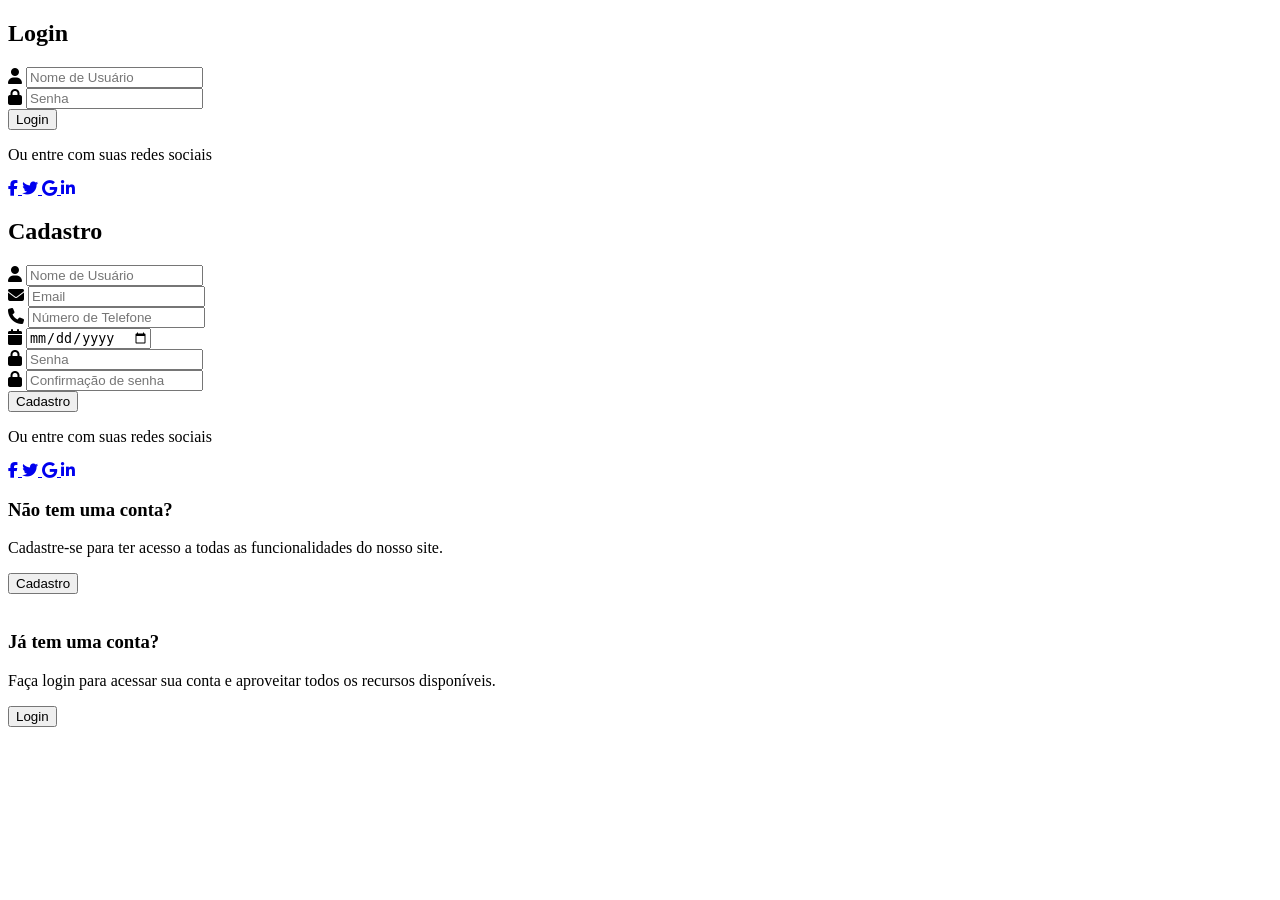
==== form/index.html @ 5ee8d2a7 "Create index.html" ====
<!DOCTYPE html>
<html lang="pt-BR">
<head>
    <meta charset="UTF-8">
    <meta name="viewport" content="width=device-width, initial-scale=1.0">
    <title>Formulário</title>
    <link rel="stylesheet" href="resposta.css">
    <link rel="stylesheet" href="style.css">
    <!-- Importando Font Awesome -->
  <link rel="stylesheet" href="https://cdnjs.cloudflare.com/ajax/libs/font-awesome/6.4.0/css/all.min.css">
</head>
<body>
    <div class="container">
        <!--Formulário-->
        <div class="form-container">
            <div class="login-cadastro">
                <!--Formulário de Login-->
                <form action ="" class="sign-in-form">
                    <h2 class="title">Login</h2>
                    <div class="input-field">
                        <i class="fa-solid fa-user"></i>
                        <input type="text" placeholder="Nome de Usuário">
                    </div>
                    <div class="input-field">
                        <i class="fa-solid fa-lock"></i>
                        <input type="password" placeholder="Senha">
                    </div>
                    <input type="submit" value="Login" class="btn solid">
                    <p class="social-text">Ou entre com suas redes sociais</p>
                    <div class="social-media">
                        <a href="#" class="social-icon">
                            <i class="fab fa-facebook-f"></i>
                        </a>
                        <a href="#" class="social-icon">
                            <i class="fab fa-twitter"></i>
                        </a>
                        <a href="#" class="social-icon">
                            <i class="fab fa-google"></i>
                        </a>
                        <a href="#" class="social-icon">
                            <i class="fab fa-linkedin-in"></i>
                        </a>
                    </div>
                </form>

                <!--Formulário de Cadastro-->
                <form action ="" class="sign-up-form">
                    <h2 class="title">Cadastro</h2>

                    <div class="input-field">
                        <i class="fa-solid fa-user"></i>
                        <input type="text" placeholder="Nome de Usuário">
                    </div>
                    <div class="input-field">
                        <i class="fa-solid fa-envelope"></i>
                        <input type="email" placeholder="Email">
                    </div>
                    <div class="input-field">
                        <i class="fa-solid fa-phone"></i>
                        <input type="tel" placeholder="Número de Telefone">
                    </div>
                    <div class="input-field">
                        <i class="fa-solid fa-calendar"></i>
                        <input type="date" placeholder="Data de nascimento">
                    </div>
                    <div class="input-field">
                        <i class="fa-solid fa-lock"></i>
                        <input type="password" placeholder="Senha">
                    </div>
                    <div class="input-field">
                        <i class="fa-solid fa-lock"></i>
                        <input type="password" placeholder="Confirmação de senha">
                    </div>
                    <input type="submit" value="Cadastro" class="btn">
                    
                    <p class="social-text">Ou entre com suas redes sociais</p>
                    <div class="social-media">
                        <a href="#" class="social-icon">
                            <i class="fab fa-facebook-f"></i>
                        </a>
                        <a href="#" class="social-icon">
                            <i class="fab fa-twitter"></i>
                        </a>
                        <a href="#" class="social-icon">
                            <i class="fab fa-google"></i>
                        </a>
                        <a href="#" class="social-icon">
                            <i class="fab fa-linkedin-in"></i>
                        </a>
                    </div>
                </form>

            </div>
        </div>

        <!--Paineis-->
        <div class="panels-container">
            <!--Painel da esquerda-->
            <div class="panel left-panel">
                <div class="content">
                    <h3>Não tem uma conta?</h3>
                    <p>Cadastre-se para ter acesso a todas as funcionalidades do nosso site.</p>
                    <button class="btn transparent" id="sign-up-btn">Cadastro</button>
                </div>
                <img src="cat.png" class="image" alt="">
            </div>

            <!--Painel da direita-->
            <div class="panel right-panel">
                <div class="content">
                    <h3>Já tem uma conta?</h3>
                    <p>Faça login para acessar sua conta e aproveitar todos os recursos disponíveis.</p>
                    <button class="btn transparent" id="sign-in-btn">Login</button>
                </div>
                <img src="cat2.png" class="image" alt="">
            </div>
        </div>
    </div>
</body>
<script src="index.js"></script>
</html>

<!--Aprendizado
Site de ícones: https://fontawesome.com/icons
Obs: Importe <link rel="stylesheet" href="https://cdnjs.cloudflare.com/ajax/libs/font-awesome/6.4.0/css/all.min.css">

<form> → Cria um formulário e empacota esses dados e os envia pra um servidor ou um endereço de processamento na web.

value → Atributo que define o valor de um elemento, como o texto exibido em um botão ou o valor de um campo de entrada.

action="" → define pra onde os dados do formulário vão ser enviados quando o usuário clicar em "submit".
Se está vazio (""), significa que o formulário não tem destino definido ainda. Normalmente você colocaria aqui uma URL ou um arquivo PHP, tipo action="login.php".
Com vazio, ele só recarrega a mesma página.

"#" no <a href="#" class="social-icon"> e outros → o # sozinho não aponta pra lugar nenhum específico, ele só “volta pro topo da página” ou não faz nada.
É usado como placeholder quando você ainda não tem o link real.
Também pode ser usado quando o link vai ser controlado por JavaScript (por exemplo, abrir um modal ou executar uma função).
-->
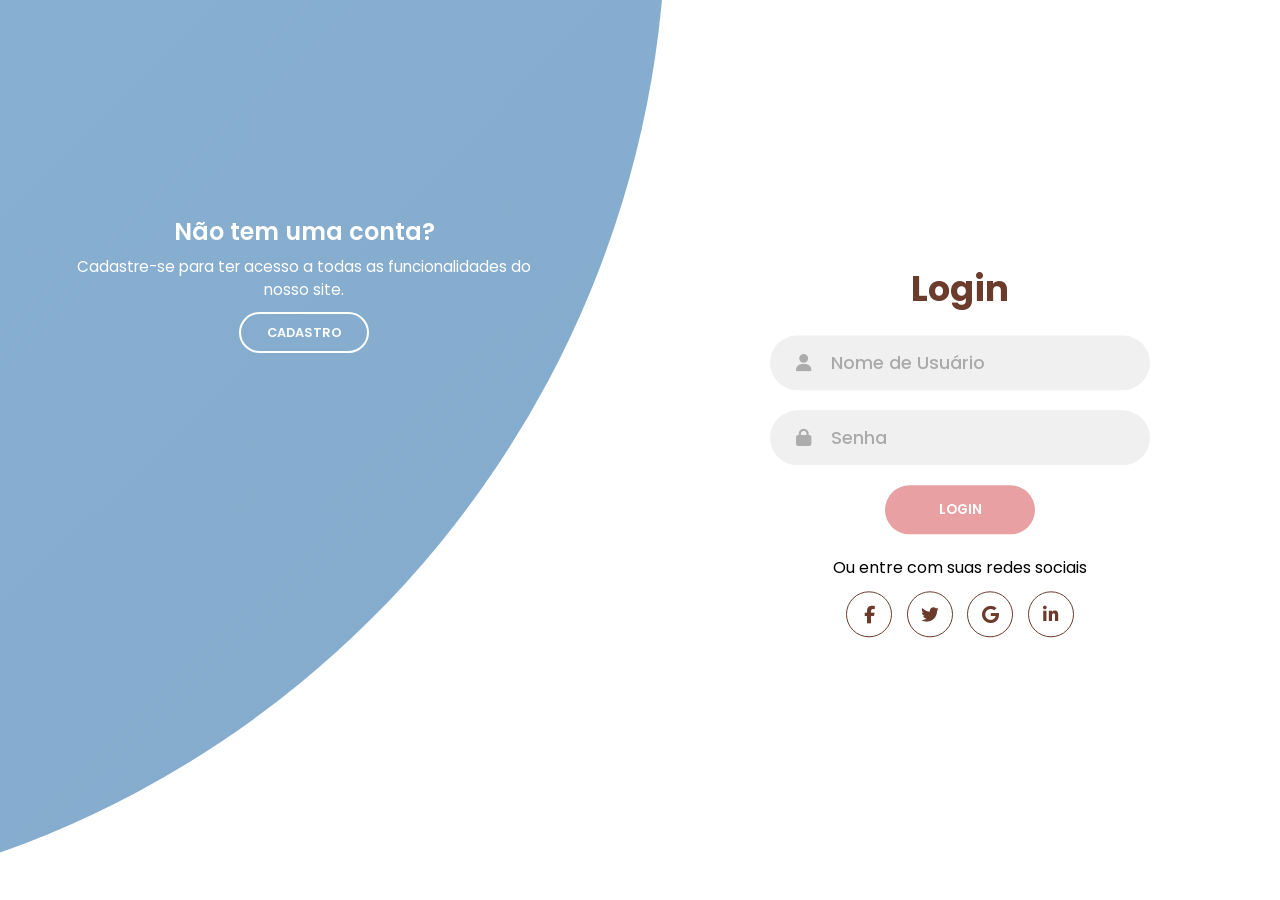
==== commit a82e885e: "Update index.html" ====
--- a/form/index.html
+++ b/form/index.html
@@ -15,15 +15,15 @@
         <div class="form-container">
             <div class="login-cadastro">
                 <!--Formulário de Login-->
-                <form action ="" class="sign-in-form">
+                <form  class="sign-in-form">
                     <h2 class="title">Login</h2>
                     <div class="input-field">
                         <i class="fa-solid fa-user"></i>
-                        <input type="text" placeholder="Nome de Usuário">
+                        <input type="text" name="usuario" placeholder="Nome de Usuário">
                     </div>
                     <div class="input-field">
                         <i class="fa-solid fa-lock"></i>
-                        <input type="password" placeholder="Senha">
+                        <input type="password" name="senha" placeholder="Senha">
                     </div>
                     <input type="submit" value="Login" class="btn solid">
                     <p class="social-text">Ou entre com suas redes sociais</p>
@@ -44,32 +44,32 @@
                 </form>
 
                 <!--Formulário de Cadastro-->
-                <form action ="" class="sign-up-form">
+                <form method="POST" class="sign-up-form">
                     <h2 class="title">Cadastro</h2>
 
                     <div class="input-field">
                         <i class="fa-solid fa-user"></i>
-                        <input type="text" placeholder="Nome de Usuário">
+                        <input type="text" name="usuario" placeholder="Nome de Usuário">
                     </div>
                     <div class="input-field">
                         <i class="fa-solid fa-envelope"></i>
-                        <input type="email" placeholder="Email">
+                        <input type="email" name="email" placeholder="Email">
                     </div>
                     <div class="input-field">
                         <i class="fa-solid fa-phone"></i>
-                        <input type="tel" placeholder="Número de Telefone">
+                        <input type="tel" name="telefone" placeholder="Número de Telefone">
                     </div>
                     <div class="input-field">
                         <i class="fa-solid fa-calendar"></i>
-                        <input type="date" placeholder="Data de nascimento">
+                        <input type="date" name="nascimento" placeholder="Data de nascimento">
                     </div>
                     <div class="input-field">
                         <i class="fa-solid fa-lock"></i>
-                        <input type="password" placeholder="Senha">
+                        <input type="password" name="senha" placeholder="Senha">
                     </div>
                     <div class="input-field">
                         <i class="fa-solid fa-lock"></i>
-                        <input type="password" placeholder="Confirmação de senha">
+                        <input type="password" name="confirmacao" placeholder="Confirmação de senha">
                     </div>
                     <input type="submit" value="Cadastro" class="btn">
                     
@@ -116,13 +116,15 @@
             </div>
         </div>
     </div>
+<script src="index.js"></script>
 </body>
-<script src="index.js"></script>
 </html>
 
 <!--Aprendizado
 Site de ícones: https://fontawesome.com/icons
 Obs: Importe <link rel="stylesheet" href="https://cdnjs.cloudflare.com/ajax/libs/font-awesome/6.4.0/css/all.min.css">
+
+name="" → Identificação dos dados enviados  
 
 <form> → Cria um formulário e empacota esses dados e os envia pra um servidor ou um endereço de processamento na web.
 
--- a/form/resposta.css
+++ b/form/resposta.css
@@ -0,0 +1,131 @@
+/*aplique essas regras apenas quando a tela tiver até 870px de largura (pc)*/
+@media (max-width: 870px){
+    .container{
+        min-height: 800px;
+        height: 100vh;
+    }
+    .login-cadastro{
+        width: 100%;
+        top: 95%;
+        transform: translate(-50%, -100%);
+        transition: 1s 0.8s ease-in-out;
+    }
+
+    .login-cadastro,
+    .container.sign-up-mode .login-cadastro{
+        left: 50%;
+    }
+
+    .panels-container{
+        grid-template-columns: 1fr;
+        grid-template-rows: 1fr 2fr 1fr;
+    }
+
+    .panel{
+        flex-direction: row;
+        justify-content: space-around;
+        align-items: center;
+        padding: 2.5rem 8%;
+        grid-column: 1/2;
+    }
+    .left-panel{
+        grid-row: 1/2;
+    }
+
+    .right-panel{
+        grid-row: 3/4;
+    }
+
+    .image{
+        width: 200%;
+        transition: transform 0.9s ease-in-out;
+        transition-delay: 0.6s;
+    }
+
+    .panel .content{
+        padding-right: 15%;
+        transition: transform 0.9s ease-in-out;
+        transition-delay: 0.8s;
+    }
+
+    .panel h3{
+        font-size: 1.2rem;
+    }
+
+    .panel p{
+        font-size: 0.7rem;
+        padding: 0.5rem 0;
+    }
+
+    .btn.transparent{
+        width: 110px;
+        height: 35px;
+        font-size: 0.7rem;
+    }
+
+    .container::before{
+        width: 1500px;
+        height: 1500px;
+        left: 30%;
+        bottom: 68%;
+        transform: translateX(-50%);
+        right:  initial;
+        top: initial;
+        transition: 2s ease-in-out;
+    }
+
+    .container.sign-up-mode::before{
+        transform: translate(-50%, 50%);
+        bottom: 32%;
+        right: initial;
+    }
+
+    .container.sign-up-mode .right-panel .image,
+    .container.sign-up-mode .right-panel .content{
+        transform: translateY(0%);
+    }
+
+    .container.sign-up-mode .left-panel .image,
+    .container.sign-up-mode .left-panel .content{
+        transform: translateY(-300px);
+    }
+
+    .right-panel .image, 
+    .right-panel .content{
+        transform: translateY(300px);
+    }
+
+    .container  .sign-up-mode .login-cadastro{
+        top: 5%;
+        transform: translate(-50%, 0);
+    }
+}
+
+/*esses aqui pra tablet, celular*/
+@media (max-width: 570px){
+    .form{
+        padding: 0 1.5rem;
+    }
+
+    .image{
+        display: none;
+    }
+
+    .panel .content{
+        padding: 0.5rem 1rem;
+    }
+
+    .container{
+        padding: 1.5rem;
+    }
+
+    .container::before{
+        bottom: 72%;
+        left: 50%;
+    }
+
+    .container.sign-up-mode::before{
+        bottom: 28%;
+        left: 50%;
+    }
+}
--- a/form/style.css
+++ b/form/style.css
@@ -0,0 +1,281 @@
+@import url('https://fonts.googleapis.com/css2?family=Poppins:wght@200;300;400;500;600;700&display=swap');
+
+/* @import → é uma regra do CSS usada pra importar recursos externos, como fontes ou outros arquivos CSS. */
+
+*{
+    font-family: 'Poppins', sans-serif;
+    padding: 0;
+    margin: 0;
+    box-sizing: border-box;
+    /* O navegador passa a calcular o tamanho incluindo conteúdo + padding + border dentro da largura/altura definida. */
+}
+
+.container{
+    position: relative;
+    width:100%;
+    background: #fff;
+    min-height: 100vh;
+    overflow: hidden;
+    /*position: relative; = Isso significa que elementos filhos com position: absolute vão se posicionar em relação a ele. */
+    /*min-height: 100vh; = garante que o container tenha pelo menos a altura da tela inteira, mesmo se o conteúdo for pequeno.*/
+    /*vh = viewport height (altura da janela do navegador).*/
+    /*overflow: hidden; = Esconde qualquer conteúdo que ultrapasse os limites do container.*/
+}
+
+.form-container{
+    position:  absolute;
+    width: 100%;
+    height: 100%;
+    top: 0;
+    left: 0;
+}
+
+.login-cadastro{
+    position: absolute;
+    top: 50%;
+    left: 75%;
+    transform: translate(-50%, -50%);
+    width: 50%;
+    transition: 1s 0.7s ease-in-out; /*Duração, atraso antes de começar, tipo de animação (acelera e dps desacelera)*/
+    display: grid;
+    grid-template-columns: 1fr; /*1fr significa “uma coluna que ocupa todo o espaço disponível”.*/
+    z-index: 5; /*Define a ordem de empilhamento, qnt maior mais pra cima*/
+    /*transform: translate(-50%, -50%); = centraliza*/
+    /* move a caixa metade da sua própria largura e altura pra trás, fazendo o centro da caixa ficar exatamente nesse ponto.*/
+    /* com translate (Que move X e Y): o centro fica no meio, sem ficaria o canto no meio (Só com top e left)*/
+}
+
+form{
+    display: flex;
+    align-items: center;
+    justify-content: center;
+    flex-direction: column;
+    padding: 0rem 5rem; /*0rem = Em cima e embaixo, 5rem = nas laterais*/ /*rem = root em, Ele é relativo ao tamanho da fonte do elemento raiz da página (normalmente o <html>).*/
+    transition: all 0.2s 0.7s; /*all = “Anime todas as propriedades que mudarem e que sejam animáveis.”*/
+    overflow: hidden;
+    grid-column: 1/2; /*ocupa só a primeira coluna.*/
+    grid-row: 1/2; /*ocupa só a primeira linha.*/
+}
+
+form.sign-in-form{
+    z-index: 2;
+}
+
+form.sign-up-form{
+    z-index: 1;
+    opacity: 0;
+}
+
+.title{
+    font-size: 2.2rem;
+    color: #6b3b2b;
+    margin-bottom: 10px;
+}
+
+.input-field{
+    max-width: 380px;
+    width: 100%;
+    background-color: #f0f0f0;
+    height: 55px;
+    margin: 10px 0;
+    border-radius: 55px;
+    display: grid;
+    grid-template-columns: 15% 85%;
+    position: relative;
+    padding: 0 0.4rem;
+}
+
+.input-field i{
+    text-align: center;
+    line-height: 55px;
+    color: #acacac;
+    transition: 0.5s;
+    font-size: 1.1rem;
+}
+
+.input-field input{
+    background: none;
+    outline: none;
+    border: none;
+    line-height: 1;
+    font-weight: 600;
+    font-size: 1.1rem;
+    color: #333;
+}
+
+.input-field input::placeholder{
+    color: #aaa;
+    font-weight: 500;
+}
+
+.social-text{
+    padding: 0.7rem 0;
+    font-size: 1rem;
+}
+
+.social-media{
+    display: flex;
+    justify-content: center;
+}
+
+.social-icon{
+    height: 46px;
+    width: 46px;
+    display: flex;
+    justify-content: center;
+    align-items: center;
+    margin: 0 0.45rem;
+    color: #6b3b2b;
+    border-radius: 50%;
+    border: 1px solid #6b3b2b;
+    text-decoration: none;
+    font-size: 1.1rem;
+    transition: 0.3s;
+}
+
+.social-icon:hover{
+    color: #411e13;
+    border-color: #411e13;
+}
+
+.btn{
+    width: 150px;
+    background-color: #e8a0a2;
+    border: none;
+    outline: none;
+    height: 49px;
+    border-radius: 49px;
+    color: #fff;
+    text-transform: uppercase;
+    font-weight: 600; /*espessura*/
+    margin: 10px 0;
+    cursor: pointer;
+    transition: 0.5s;
+}
+
+.btn:hover{
+    background-color: #b87d7f;
+}
+
+.panels-container{
+    position: absolute;
+    width: 100%;
+    height: 100%;
+    top: 0;
+    left: 0;
+    display: grid;
+    grid-template-columns: repeat(2, 1fr);
+}
+
+.container::before{
+    content: "";
+    position: absolute;
+    height: 2000px;
+    width: 2000px;
+    top: -10%;
+    right: 48%;
+    transform: translateY(-50%);
+    background-image: linear-gradient(-45deg, #84abcc 0%, #8cb4d6 100%);
+    transition: 1.8s ease-in-out;
+    z-index: 6;
+    border-radius: 50%;
+}
+
+.image{
+    width: 100%;
+    transition: transform 1.1s ease-in-out;
+    transition-delay: 0.4s;
+}
+
+.panel{
+    display: flex;
+    flex-direction: column;
+    align-items: flex-end;
+    justify-content: space-around;
+    text-align: center;
+    z-index: 6;
+}
+
+.left-panel{
+    pointer-events: all; /*all significa que todos os eventos de ponteiro são permitidos nesse elemento.*/
+    padding: 3rem 17% 2rem 12%; /*top, right, bottom, left*/
+}
+
+.right-panel{
+    pointer-events: none;
+    padding: 3rem 12% 2rem 17%;
+}
+
+.panel .content{
+    color: #fff;
+    transition:transform 0.9s ease-in-out;
+    transition-delay: 0.6s;
+}
+
+.panel h3{
+    font-weight: 600;
+    line-height: 1;
+    font-size: 1.5rem;
+}
+
+.panel p{
+    font-size: 0.95rem;
+    padding: 0.7rem 0;
+}
+
+.btn.transparent{
+    margin: 0;
+    background: none;
+    border: 2px solid #fff;
+    width: 130px;
+    height: 41px;
+    font-weight: 600;
+    font-size: 0.8rem;
+}
+
+.right-panel .image, 
+.right-panel .content{
+    transform: translateX(800px); /*centraliza horizontal*/
+}
+
+
+
+/*- - - ANIMAÇÃO - - - */
+
+.container.sign-up-mode::before{
+    transform: translate(100%, -50%);
+    right: 52%;
+}
+
+.container.sign-up-mode .left-panel .image,
+.container.sign-up-mode .left-panel .content{
+    transform: translateX(-800px);
+}
+
+
+.container.sign-up-mode .login-cadastro{
+    left: 25%;
+}
+
+.container.sign-up-mode form.sign-up-form{
+    z-index: 2;
+    opacity: 1;
+}
+
+.container.sign-up-mode form.sign-in-form{
+    z-index: 1;
+    opacity: 0;
+}
+
+.container.sign-up-mode .right-panel .image,
+.container.sign-up-mode .right-panel .content{
+    transform: translateX(0%);
+}
+
+.container.sign-up-mode .left-panel{
+    pointer-events: none;
+}
+
+.container.sign-up-mode .right-panel{
+    pointer-events: all;
+}
